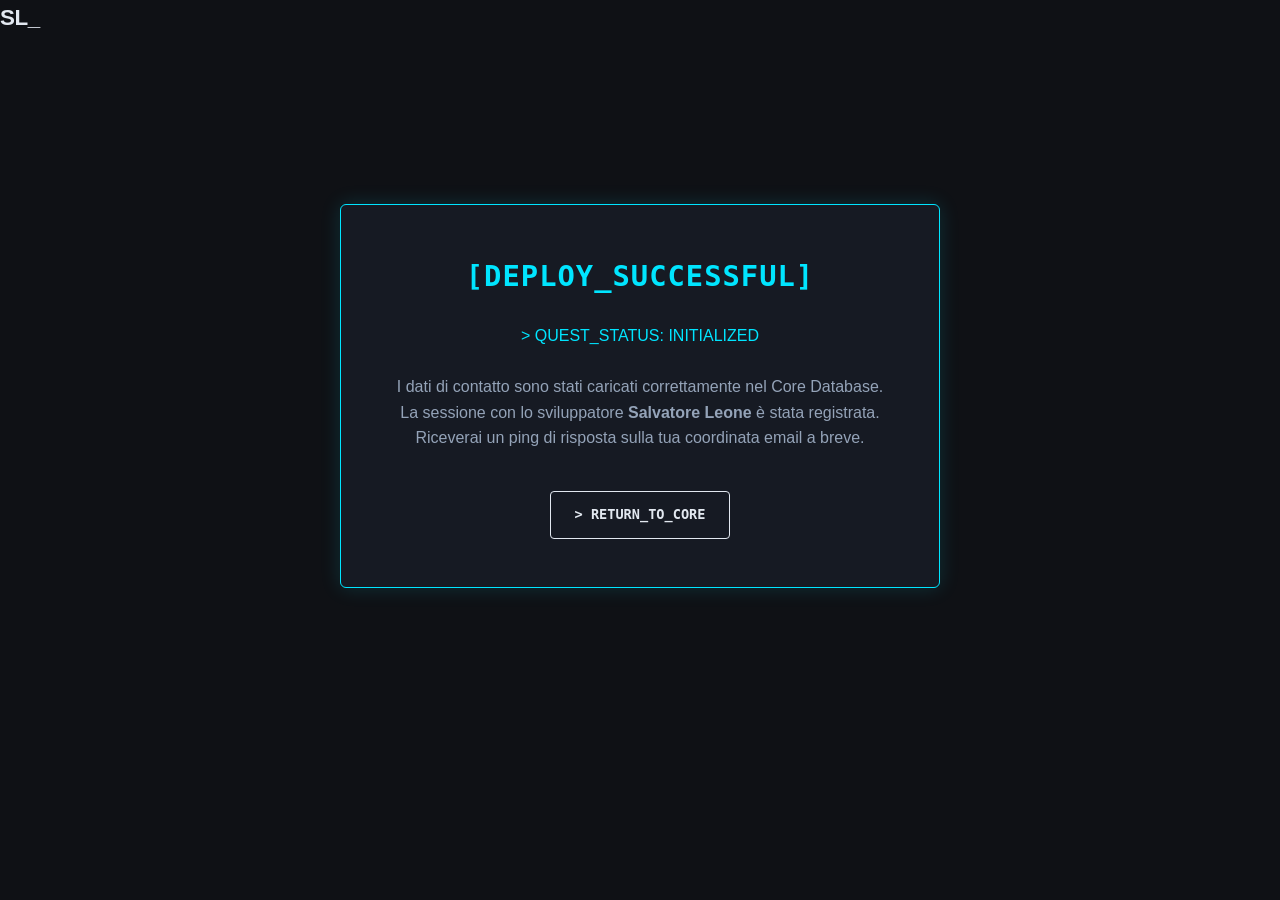
==== sito_personale/success.html @ f75d96d2 "aggiunta pagina di successo all'invio del messaggio dal form con relativo redirect" ====
<!DOCTYPE html>
<html lang="it">
<head>
    <meta charset="UTF-8">
    <meta name="viewport" content="width=device-width, initial-scale=1.0">
    <title>SL_CORE // Quest Initialized</title>
    <link rel="stylesheet" href="style.css"> 
    <style>
        /* Micro-stili specifici per centrare il messaggio di successo nello schermo */
        .success-wrapper {
            min-height: 80vh;
            display: flex;
            justify-content: center;
            align-items: center;
            padding: 2rem;
        }
        .success-box {
            background-color: var(--bg-surface);
            border: 1px solid var(--primary-cyan);
            border-radius: 6px;
            padding: 3rem 2rem;
            max-width: 600px;
            width: 100%;
            text-align: center;
            box-shadow: 0 0 20px rgba(0, 229, 255, 0.15);
        }
        .success-title {
            color: var(--primary-cyan);
            font-family: var(--font-mono);
            font-size: 1.8rem;
            font-weight: 700;
            margin-bottom: 1.5rem;
            letter-spacing: 1px;
        }
        .success-text {
            color: var(--text-muted);
            font-size: 1rem;
            line-height: 1.6;
            margin-bottom: 2.5rem;
        }
        .btn-back {
            display: inline-block;
            background: transparent;
            border: 1px solid var(--text-main);
            color: var(--text-main);
            padding: 0.75rem 1.5rem;
            font-family: var(--font-mono);
            font-size: 0.85rem;
            font-weight: 600;
            text-decoration: none;
            border-radius: 4px;
            transition: var(--transition-smooth);
        }
        .btn-back:hover {
            border-color: var(--primary-cyan);
            color: var(--primary-cyan);
            box-shadow: 0 0 10px rgba(0, 229, 255, 0.2);
        }
    </style>
</head>
<body>

    <header class="rpg-navbar">
        <div class="nav-container">
            <a href="index.html" class="logo font-mono">SL<span class="cursor">_</span></a>
        </div>
    </header>

    <main class="success-wrapper">
        <div class="success-box">
            <div class="success-title">[DEPLOY_SUCCESSFUL]</div>
            <p class="success-text">
                <span class="cyan-text">> QUEST_STATUS: INITIALIZED</span><br><br>
                I dati di contatto sono stati caricati correttamente nel Core Database.<br>
                La sessione con lo sviluppatore <strong>Salvatore Leone</strong> è stata registrata. 
                Riceverai un ping di risposta sulla tua coordinata email a breve.
            </p>
            <a href="index.html" class="btn-back">> RETURN_TO_CORE</a>
        </div>
    </main>

</body>
</html>
---- sito_personale/style.css ----
/* ==========================================================================
   1. VARIABILI GLOBALI & RESET
   ========================================================================== */
:root {
    /* Palette Colori */
    --bg-dark: #0F1115;
    /* Antracite profondo per lo sfondo */
    --bg-surface: #161a23;
    /* Grigio più chiaro per i box */
    --primary-cyan: #00E5FF;
    /* Ciano elettrico per accenti e codice */
    --text-main: #E2E8F0;
    /* Bianco sporco per leggibilità */
    --text-muted: #94A3B8;
    /* Grigio metallico per testi secondari */
    --border-color: #242B35;
    /* Colore per le griglie geometriche */

    /* Font Families */
    --font-sans: 'Plus Jakarta Sans', sans-serif;
    --font-mono: 'Fira Code', monospace;

    /* Transizioni */
    --transition-smooth: all 0.3s ease;
}

* {
    margin: 0;
    padding: 0;
    box-sizing: border-box;
}

html {
    scroll-behavior: smooth;
    font-family: var(--font-sans);
    background-color: var(--bg-dark);
    color: var(--text-main);
}

body {
    min-height: 100vh;
    overflow-x: hidden;
    line-height: 1.6;
}

a {
    text-decoration: none;
    color: inherit;
}

li {
    list-style: none;
}


/* ==========================================================================
   2. HEADER, HORIZONTAL HUD & GAME OVERLAY MENU
   ========================================================================== */
.main-header {
    position: fixed;
    top: 0;
    left: 0;
    width: 100%;
    padding: 1.2rem 2rem;
    display: flex;
    justify-content: space-between;
    align-items: center;
    background-color: rgba(15, 17, 21, 0.85);
    backdrop-filter: blur(12px);
    border-bottom: 1px solid var(--border-color);
    z-index: 1010;
    /* Sopra l'overlay */
}

.logo {
    font-size: 1.4rem;
    font-weight: 800;
    letter-spacing: -0.5px;
    font-family: var(--font-sans);
}

/* Animazione del cursore lampeggiante del logo */
.terminal-cursor {
    color: var(--primary-cyan);
    font-family: var(--font-mono);
    animation: blink 1s infinite;
}

@keyframes blink {

    0%,
    100% {
        opacity: 1;
    }

    50% {
        opacity: 0;
    }
}

/* Blocco di sinistra dell'HUD: Avatar + Badge */
.hud-profile-block {
    display: flex;
    align-items: center;
    gap: 0.5rem;
}

.tech-avatar-icon {
    width: 20px;
    height: 20px;
    filter: drop-shadow(0 0 4px rgba(0, 229, 255, 0.3));
}

.tech-comment {
    color: var(--text-muted);
}


/* Badge Livello con scansione laser */
.hud-level-badge {
    font-weight: 800;
    color: var(--primary-cyan);
    background: linear-gradient(180deg, rgba(22, 26, 35, 0.8) 0%, rgba(15, 17, 21, 0.9) 100%);
    border: 1px solid rgba(0, 229, 255, 0.3);
    padding: 0.2rem 0.5rem;
    border-radius: 3px;
    position: relative;
    overflow: hidden;
    box-shadow: 0 0 10px rgba(0, 229, 255, 0.1);
    white-space: nowrap;
    /* FIX: Impedisce a LVL e 34 di dividersi */
    display: inline-flex;
    align-items: center;
}

.hud-level-badge::after {
    content: '';
    position: absolute;
    top: 0;
    left: 0;
    width: 100%;
    height: 100%;
    background: linear-gradient(to bottom, transparent, rgba(0, 229, 255, 0.15), transparent);
    animation: scanline 2.5s infinite linear;
}

@keyframes scanline {
    0% {
        transform: translateY(-100%);
    }

    100% {
        transform: translateY(100%);
    }
}

/* Centro: HUD Orizzontale Disteso */
.rpg-hud-horizontal {
    display: flex;
    align-items: center;
    gap: 2rem;
    font-family: var(--font-mono);
    font-size: 0.75rem;
}

.hud-item {
    display: flex;
    align-items: center;
    gap: 0.5rem;
}

.hud-label {
    font-weight: 700;
}

.red-text {
    color: #FF5F56;
}

.purple-text {
    color: #BD93F9;
}

/* Traccia della barra visibile su sfondo scuro */
.bar-track {
    width: 90px;
    height: 6px;
    background-color: #1A1D24;
    border: 1px solid rgba(255, 255, 255, 0.05);
    border-radius: 1px;
    overflow: hidden;
}

.bar-fill {
    height: 100%;
    transition: width 1s ease-out;
}

.hp-bar {
    background-color: #FF5F56;
    box-shadow: 0 0 8px rgba(255, 95, 86, 0.5);
}

.sp-bar {
    background-color: #BD93F9;
    box-shadow: 0 0 8px rgba(189, 147, 249, 0.5);
}

.xp-bar {
    background-color: var(--primary-cyan);
    box-shadow: 0 0 8px var(--primary-cyan);
}

.hud-value {
    color: var(--text-muted);
    font-size: 0.7rem;
}

/* Destra: Tasto Menu Unico */
.menu-trigger {
    background: transparent;
    border: none;
    color: var(--text-main);
    font-family: var(--font-mono);
    font-size: 0.85rem;
    font-weight: 600;
    display: flex;
    align-items: center;
    gap: 0.75rem;
    cursor: pointer;
    z-index: 1020;
    transition: var(--transition-smooth);
}

.menu-trigger:hover {
    color: var(--primary-cyan);
}

.hamburger-lines {
    display: flex;
    flex-direction: column;
    gap: 4px;
}

.hamburger-lines .line {
    width: 16px;
    height: 2px;
    background-color: currentColor;
    transition: var(--transition-smooth);
}

/* --- INTERFACCIA CON EFFETTO CONGELATO (FROST OVERLAY) --- */
.game-overlay-menu {
    position: fixed;
    top: 0;
    right: -100%;
    width: 100%;
    height: 100vh;
    background: radial-gradient(circle, rgba(20, 30, 48, 0.4) 0%, rgba(15, 23, 42, 0.6) 100%);
    backdrop-filter: blur(20px) saturate(160%) contrast(110%);
    -webkit-backdrop-filter: blur(20px) saturate(160%) contrast(110%);
    z-index: 1005;
    display: flex;
    justify-content: center;
    align-items: center;
    transition: right 0.4s cubic-bezier(0.77, 0, 0.175, 1);
}

.game-overlay-menu.active {
    right: 0;
}

.overlay-content {
    text-align: center;
    max-width: 600px;
    width: 100%;
    padding: 2rem;
    margin-top: 4rem;
}

.overlay-meta {
    font-family: var(--font-mono);
    color: rgba(0, 229, 255, 0.6);
    font-size: 0.8rem;
    margin-bottom: 2rem;
    letter-spacing: 3px;
    text-shadow: 0 0 8px rgba(0, 229, 255, 0.3);
}

.mobile-hud-display {
    margin-bottom: 4rem;
    /* Ampio spazio distanziatore dalle voci di menu */
}

.overlay-nav {
    display: flex;
    flex-direction: column;
    gap: 1.75rem;
}

.overlay-link {
    font-size: clamp(1.4rem, 4vw, 2rem);
    font-weight: 800;
    color: var(--text-muted);
    font-family: var(--font-sans);
    display: flex;
    align-items: center;
    justify-content: center;
    gap: 1rem;
    transition: var(--transition-smooth);
    white-space: nowrap;
    /* FIX: Impedisce a CORE_ENGINE (Terminal) di andare a capo */
}

.link-number {
    font-family: var(--font-mono);
    font-size: 0.9rem;
    color: var(--primary-cyan);
}

.overlay-link:hover {
    color: var(--text-main);
    transform: translateX(8px);
    text-shadow: 0 0 15px rgba(255, 255, 255, 0.2);
}

/* Classe per congelare lo sfondo quando il menu è attivo */
body.menu-open {
    overflow: hidden !important;
    height: 100vh !important;
}

/* --- RESPONSIVE ADJUSTMENTS --- */
@media (max-width: 850px) {
    .rpg-hud-horizontal {
        display: none;
    }

    .mobile-hud-display {
        display: flex;
        justify-content: center;
        background: rgba(22, 26, 35, 0.5);
        padding: 1.5rem;
        border-radius: 4px;
        border: 1px solid var(--border-color);
        box-shadow: inset 0 0 15px rgba(0, 0, 0, 0.4);
    }

    .mobile-hud-display .rpg-hud-horizontal {
        display: flex;
        flex-direction: column;
        align-items: flex-start;
        gap: 1rem;
    }
}

@media (max-width: 480px) {
    .overlay-link {
        font-size: 1.1rem;
        /* Riduce leggermente il testo su smartphone molto piccoli per sicurezza */
    }
}

/* ==========================================================================
   3. HERO SECTION
   ========================================================================== */
.section-hero {
    min-height: 100vh;
    display: flex;
    flex-direction: column;
    justify-content: center;
    align-items: center;
    padding: 8rem 2rem 4rem 2rem;
    position: relative;
    text-align: center;
}

.hero-container {
    max-width: 800px;
    z-index: 2;
}

/* Aggiornato: Gestisce il contenitore dei tag con Flexbox e allineamento centrale */
.hero-tag-system {
    display: flex;
    align-items: center;
    justify-content: center;
    gap: 0.85rem;
    flex-wrap: wrap;
    margin-bottom: 0.8rem;
}

.player-badge {
    background: rgba(0, 229, 255, 0.08);
    border: 1px solid var(--primary-cyan);
    color: var(--primary-cyan);
    padding: 0.25rem 0.75rem;
    font-family: var(--font-mono);
    font-size: 0.8rem;
    font-weight: 700;
    letter-spacing: 1.5px;
    border-radius: 2px;
    box-shadow: 0 0 10px rgba(0, 229, 255, 0.15);
}

/* Nuovo: Stile per il testo ID accanto al badge */
.status-glitch {
    font-family: var(--font-mono);
    color: var(--text-muted);
    font-size: 0.85rem;
    letter-spacing: 0.5px;
    margin-left: 0.2rem;
    /* Sicurezza per evitare che si attacchi al badge */
}

.hero-title {
    font-size: clamp(2.5rem, 5vw, 4rem);
    font-weight: 800;
    line-height: 1.1;
    margin-top: 2rem;
    margin-bottom: 1.5rem;
    letter-spacing: -1px;
}

.hero-title .highlight {
    color: var(--primary-cyan);
    position: relative;
}

.hero-subtitle {
    font-size: clamp(1.1rem, 2vw, 1.3rem);
    color: var(--text-muted);
    margin-bottom: 3rem;
    font-weight: 400;
}

.hero-subtitle strong {
    color: var(--text-main);
    font-weight: 600;
}

.hero-actions {
    display: flex;
    gap: 1.5rem;
    justify-content: center;
    flex-wrap: wrap;
}

.btn {
    padding: 0.8rem 2rem;
    font-size: 1rem;
    font-weight: 600;
    border-radius: 4px;
    transition: var(--transition-smooth);
    cursor: pointer;
}

.btn-primary {
    background-color: var(--primary-cyan);
    color: var(--bg-dark);
    border: 1px solid var(--primary-cyan);
}

.btn-primary:hover {
    background-color: transparent;
    color: var(--primary-cyan);
    box-shadow: 0 0 20px rgba(0, 229, 255, 0.4);
}

.btn-secondary {
    background-color: transparent;
    color: var(--text-main);
    border: 1px solid var(--border-color);
}

.btn-secondary:hover {
    border-color: var(--primary-cyan);
    color: var(--primary-cyan);
}

.scroll-indicator {
    position: absolute;
    bottom: 2rem;
    left: 50%;
    transform: translateX(-50%);
    display: flex;
    flex-direction: column;
    align-items: center;
    gap: 0.5rem;
    opacity: 0.7;;
}

.scroll-indicator .mouse {
    width: 22px;
    height: 36px;
    border: 2px solid var(--text-muted);
    border-radius: 12px;
    position: relative;
}

.scroll-indicator .wheel {
    width: 4px;
    height: 8px;
    background-color: var(--primary-cyan);
    border-radius: 2px;
    position: absolute;
    top: 6px;
    left: 50%;
    transform: translateX(-50%);
    animation: scroll-wheel 1.6s infinite;
}

/* Stile specifico per Mobile (sotto i 768px di larghezza) */
@media (max-width: 768px) {
    .scroll-indicator {
        position: relative !important;
        bottom: auto !important;
        left: auto !important;
        transform: none !important;
        margin: 3rem auto 1rem auto; /* Spinge il mouse 3rem sotto i bottoni e lo centra */
        display: flex;
    }
}

@keyframes scroll-wheel {
    0% {
        top: 6px;
        opacity: 1;
    }

    50% {
        top: 14px;
        opacity: 0;
    }

    100% {
        top: 6px;
        opacity: 1;
    }
}

/* ==========================================================================
   4. CHARACTER SHEET (PROFILE, HOLOGRAM SCAN & ICON INVENTORY) - STRUTTURA A COLONNE (GRID)
   ========================================================================== */
.section-profile {
    padding: 6rem 2rem;
    background-color: var(--bg-dark);
    display: flex;
    justify-content: center;
}

.profile-container {
    width: 100%;
    max-width: 1250px;
}

.section-title {
    font-size: 2rem;
    font-weight: 800;
    margin-bottom: 3rem;
    letter-spacing: -0.5px;
    text-align: center;
}

.cyan-highlight {
    color: var(--primary-cyan) !important;
    /* Forza il colore ciano della tua palette */
    text-shadow: 0 0 8px rgba(0, 229, 255, 0.3);
}

/* Layout macro a 3 colonne generale della pagina */
.rpg-character-layout {
    display: grid;
    grid-template-columns: 320px 1fr 450px;
    gap: 2.5rem;
    align-items: start;
}

/* Struttura base delle colonne standard */
.rpg-column {
    background-color: var(--bg-surface);
    border: 1px solid var(--border-color);
    border-radius: 6px;
    padding: 1.5rem;
    min-height: 480px;
    display: flex;
    flex-direction: column;
}

/* Colonna Scan completamente trasparente e senza bordi */
.face-scan-ghost {
    background-color: transparent !important;
    border: none !important;
    padding: 0;
    min-height: auto;
}

.card-header {
    display: flex;
    align-items: center;
    justify-content: center;
    gap: 0.75rem;
    margin-bottom: 1.5rem;
    border-bottom: 1px solid var(--border-color);
    padding-bottom: 1rem;
}

.card-header h3 {
    font-size: 1.1rem;
    font-weight: 600;
    letter-spacing: -0.3px;
    font-family: var(--font-mono);
    color: var(--text-main);
}

/* Stile futuristico per i tag di intestazione del paragrafo */
.card-log-tag {
    font-family: var(--font-mono);
    /* Forza l'uso del font da codice */
    font-size: 0.75rem;
    /* Testo molto piccolo, stile stringa di sistema */
    color: var(--primary-cyan);
    /* Riprende il colore ciano per creare contrasto */
    letter-spacing: 1px;
    /* Spazia le lettere in stile interfaccia militare */
    display: block;
    /* Lo tiene sopra come prima, ma senza ingombro eccessivo */
    font-weight: bold;
    opacity: 0.9;
}

/* --- COLONNA 1: INTRO SYSTEM & OLOGRAMMA --- */
.scan-header-system {
    display: flex;
    flex-direction: column;
    align-items: center;
    gap: 0.5rem;
    margin-bottom: 3rem;
    text-align: center;
    width: 100%;
}

.scan-label {
    font-size: 0.75rem;
    color: var(--text-muted);
    letter-spacing: 1px;
    margin-top: 2rem;
}

.scan-name-badge {
    background: rgba(0, 229, 255, 0.06);
    border: 1px solid var(--primary-cyan);
    color: var(--primary-cyan);
    padding: 0.3rem 0.85rem;
    font-size: 0.85rem;
    font-weight: 700;
    letter-spacing: 1.5px;
    border-radius: 2px;
    box-shadow: 0 0 10px rgba(0, 229, 255, 0.12);
    display: inline-block;
}

.face-scan-ghost .scan-frame {
    position: relative;
    width: 100%;
    background: transparent;
    border: none;
    overflow: hidden;
    display: flex;
    justify-content: center;
    align-items: center;
}

.face-scan-ghost .user-3d-avatar {
    width: 100%;
    max-width: 300px;
    height: auto;
    display: block;
    mix-blend-mode: lighten;
    opacity: 0.9;
    filter: drop-shadow(0 0 15px rgba(0, 229, 255, 0.2));
}

.laser-line {
    position: absolute;
    top: 0;
    left: 0;
    width: 100%;
    height: 2.5px;
    background: linear-gradient(90deg, transparent, var(--primary-cyan), transparent);
    box-shadow: 0 0 12px var(--primary-cyan);
    animation: laser-scan 3.5s infinite ease-in-out;
}

.scan-status-text {
    font-size: 0.75rem;
    color: var(--primary-cyan);
    text-align: center;
    margin-top: 2.5rem;
    letter-spacing: 1px;
    margin-left: 1.4rem;
}

/* --- COLONNA 2: BIOGRAFIA E ATTRIBUTI --- */
.attributes-list {
    font-family: var(--font-mono);
    margin-bottom: 1.6rem;
}

.attributes-list li {
    margin-bottom: 0.6rem;
    font-size: 0.85rem;
    line-height: 1.4;
}

.attr-name {
    color: var(--text-muted);
}

.attr-value {
    color: var(--primary-cyan);
    font-weight: 500;
}

.profile-bio p {
    color: var(--text-muted);
    margin-bottom: 1.4rem;
    font-size: 0.85rem;
    line-height: 1.35;
}

.profile-bio p:last-child {
    margin-bottom: 0;
    /* Elimina il margine finale per non spingere il bordo della card */
}

/* --- COLONNA 3: CONFIGURAZIONE INVENTARIO (STRUTTURA GRID AGGIORNATA) --- */
.inventory-card {
    background-color: var(--bg-surface);
    border: 1px solid var(--border-color);
    border-radius: 6px;
    padding: 1.5rem;
    min-height: 480px;
    display: flex;
    flex-direction: column;
}

/* Usiamo le percentuali ma con allineamento interno per avvicinarli */
.inventory-wrapper {
    display: grid;
    grid-template-columns: 1fr 1fr;
    /* Dividiamo la card esattamente in due metà pulite */
    gap: 1.5rem;
    align-items: center;
    width: 100%;
    flex-grow: 1;
}

/* LA GRIGLIA DESKTOP: La spingiamo verso destra per incollarla allo zaino */
.inventory-grid {
    display: grid;
    grid-template-columns: repeat(4, 54px);
    gap: 0.5rem;
    justify-self: end;
    width: max-content;
}

/* Lo slot rimane un quadrato perfetto e non fluttua fuori */
.inventory-item-slot {
    width: 100%;
    height: 54px;
    aspect-ratio: 1 / 1;
    background-color: rgba(0, 0, 0, 0.5);
    border: 1px solid var(--border-color);
    border-radius: 4px;
    display: flex;
    justify-content: center;
    align-items: center;
    position: relative;
    cursor: pointer;
    transition: var(--transition-smooth);
}

/* Icone Desktop dentro i 52px */
.item-icon {
    font-size: 1.45em;
    color: var(--text-main);
    opacity: 0.7;
    transition: var(--transition-smooth);
}

.item-icon-svg {
    width: 1.45rem;
    height: 1.45rem;
    stroke: var(--text-main);
    opacity: 0.7;
    transition: var(--transition-smooth);
}

.inventory-item-slot:hover {
    border-color: var(--primary-cyan);
    background-color: rgba(0, 229, 255, 0.04);
    box-shadow: 0 0 12px rgba(0, 229, 255, 0.25);
}

.inventory-item-slot:hover .item-icon {
    opacity: 1;
    color: var(--primary-cyan);
    filter: drop-shadow(0 0 5px var(--primary-cyan));
}

.inventory-item-slot:hover .item-icon-svg {
    opacity: 1;
    stroke: var(--primary-cyan);
    filter: drop-shadow(0 0 5px var(--primary-cyan));
}

/* Tooltip */
.inventory-item-slot::after {
    content: attr(data-item);
    position: absolute;
    bottom: 120%;
    left: 50%;
    transform: translateX(-50%) translateY(5px);
    background: var(--bg-dark);
    border: 1px solid var(--primary-cyan);
    color: #fff;
    padding: 0.3rem 0.6rem;
    font-family: var(--font-mono);
    font-size: 0.7rem;
    white-space: nowrap;
    border-radius: 2px;
    opacity: 0;
    pointer-events: none;
    transition: opacity 0.2s, transform 0.2s;
    z-index: 10;
    box-shadow: 0 4px 10px rgba(0, 0, 0, 0.5);
}

.inventory-item-slot:hover::after {
    opacity: 1;
    transform: translateX(-50%) translateY(0);
}

.core-item {
    border-color: rgba(0, 229, 255, 0.35);
}

.core-item .item-icon {
    opacity: 0.85;
}

/* Slot Speciale AI */
.ai-item {
    border-color: rgba(189, 147, 249, 0.5);
}

.ai-item .item-icon {
    color: #bd93f9;
    opacity: 0.8;
}

.ai-item:hover {
    border-color: #bd93f9;
    box-shadow: 0 0 12px rgba(189, 147, 249, 0.3);
}

.ai-item:hover .item-icon {
    color: #bd93f9;
    filter: drop-shadow(0 0 5px #bd93f9);
}

.ai-item::after {
    border-color: #bd93f9;
}

.locked-slot {
    border-style: dashed;
    opacity: 0.25;
}

.item-tag {
    font-family: var(--font-mono);
    font-size: 0.7rem;
    color: var(--text-muted);
}

/* CONTENITORE ZAINO DESKTOP (Ancorato nella sua colonna) */
.backpack-custom-container {
    display: flex;
    flex-direction: column;
    align-items: center;
    justify-content: center;
    justify-self: start;
    width: 100%;
    max-width: 160px;
    gap: 0.6rem;
    text-align: center;
}

.backpack-custom-img {
    width: 100%;
    height: auto;
    max-height: 200px;
    object-fit: contain;
    display: block;
    margin: 0 auto;
    filter: drop-shadow(0 0 12px rgba(0, 229, 255, 0.2));
    transition: var(--transition-smooth);
}

.backpack-custom-container:hover .backpack-custom-img {
    filter: drop-shadow(0 0 20px rgba(0, 229, 255, 0.5));
    transform: scale(1.04);
}

.backpack-label {
    font-size: 0.6rem;
    color: var(--text-muted);
    letter-spacing: 0.5px;
}

.text-cyan {
    color: #00E5FF
}


/* --- ANIMAZIONI GENERALI --- */
@keyframes laser-scan {

    0%,
    100% {
        top: 0%;
    }

    50% {
        top: 100%;
    }
}


/* ==========================================================================
   DINAMISMO TABLET (Fluido con le Frazioni di Grid - No Blocchi Fissi)
   ========================================================================== */
@media (min-width: 481px) and (max-width: 1320px) {
    .rpg-character-layout {
        grid-template-columns: 1fr;
        gap: 2rem;
    }

    /* Usiamo le frazioni (fr): la griglia occupa il 60% dello spazio disponibile, lo zaino il 40% */
    .inventory-wrapper {
        display: grid;
        grid-template-columns: 1.5fr 1fr;
        gap: 2rem;
        align-items: center;
        width: 100%;
    }

    /* La griglia si adatta fluidamente alla colonna senza forzature */
    .inventory-grid {
        grid-template-columns: repeat(5, 1fr);
        width: 100%;
        max-width: 100%;
        justify-self: auto;
        gap: 0.5rem;
    }

    /* FORZIAMO lo slot a resettare l'altezza fissa desktop e a tornare fluido */
    .inventory-item-slot {
        width: 100%;
        height: auto;
        /* Annulla i 54px del desktop */
        aspect-ratio: 1 / 1;
        /* Il quadrato si calcola da solo in base alla larghezza della colonna */
    }

    /* Le icone si ridimensionano proporzionalmente */
    .item-icon {
        font-size: 2rem;
    }

    .item-icon-svg {
        width: 2rem;
        height: 2rem;
    }

    /* Lo zaino occupa il 100% della sua colonna (che è il 40% del totale), centrandosi da solo */
    .backpack-custom-container {
        width: 100%;
        max-width: 220px;
        /* Unico limite per non farlo diventare gigante su tablet grandi */
        margin: 0 auto;
        /* Centratura automatica pulita */
        text-align: center;
    }

    .backpack-custom-img {
        width: 100%;
        height: auto;
        max-height: 240px;
        object-fit: contain;
        display: block;
        margin: 0 auto;
    }
}


/* ==========================================================================
   DINAMISMO MOBILE (Incolonnamento Perfetto Sotto i 480px)
   ========================================================================== */
@media (max-width: 480px) {
    /* Impediamo a monte che la sezione possa generare overflow orizzontale */
    .section-profile {
        padding: 4rem 1rem !important; /* Riduciamo leggermente il padding laterale a 1rem per dare più spazio alle card */
        overflow: hidden;
        width: 100%;
    }

    .profile-container {
        width: 100%;
    }

    .rpg-character-layout {
        grid-template-columns: 1fr;
        gap: 1.5rem;
        width: 100%;
    }

    /* Forza tutte le colonne a non superare mai la larghezza dello schermo */
    .rpg-column {
        width: 100% !important;
        max-width: 100% !important;
        box-sizing: border-box;
        min-height: auto !important; /* Evita altezze vuote eccessive su mobile */
    }

    /* FIX OLOGRAMMA: Resettiamo il margine ereditato dal desktop */
    .scan-status-text {
        margin-left: 0 !important; /* Elimina la spinta a destra */
        text-align: center;
        width: 100%;
    }

    /* Forza l'incolonnamento verticale: prima la griglia, sotto lo zaino */
    .inventory-wrapper {
        display: grid;
        grid-template-columns: 1fr;
        gap: 2rem;
        justify-items: center;
        width: 100%;
    }

    /* Ottimizzazione Griglia: passiamo a 4 colonne per non rompere il layout sui 412px del Pixel */
    .inventory-grid {
        grid-template-columns: repeat(4, 1fr) !important; 
        width: 100%;
        max-width: 280px; /* Contiene la griglia per non farla spandere sui bordi */
        gap: 0.5rem;
        justify-self: center !important;
        margin: 0 auto !important;
    }

    /* FORZIAMO lo slot a calcolarsi in modo fluido e a rimanere un quadrato perfetto */
    .inventory-item-slot {
        width: 100% !important;
        height: auto !important;
        aspect-ratio: 1 / 1 !important;
    }

    .item-icon {
        font-size: 1.50rem; /* Leggermente ridimensionata per stare comoda nei quadratini su schermi stretti */
    }

    .item-icon-svg {
        width: 1.5rem;
        height: 1.5rem;
    }

    /* Lo zaino su mobile si rimpicciolisce e sta al centro sotto le icone */
    .backpack-custom-container {
        width: 100%;
        max-width: 120px;
        margin: 0 auto;
        text-align: center;
    }

    .backpack-custom-img {
        width: 100%;
        height: auto;
        max-height: 150px;
        object-fit: contain;
        display: block;
        margin: 0 auto;
    }
}

/* ==========================================================================
   5. LIVE TERMINAL
   ========================================================================== */
.section-terminal {
    padding: 6rem 2rem;
    background-color: var(--bg-dark);
    display: flex;
    justify-content: center;
}

.terminal-container {
    width: 100%;
    max-width: 900px;
}

.terminal-window {
    background-color: #090B0E;
    border: 1px solid var(--border-color);
    border-radius: 8px;
    box-shadow: 0 20px 40px rgba(0, 0, 0, 0.6);
    overflow: hidden;
    margin-bottom: 2rem;
}

.terminal-header {
    background-color: var(--bg-surface);
    padding: 0.75rem 1rem;
    display: flex;
    align-items: center;
    position: relative;
    border-bottom: 1px solid var(--border-color);
}

/* I PALLINI MAC IN ALTO */
.terminal-buttons {
    display: flex !important;
    flex-direction: row !important;
    /* Forza i pallini in linea orizzontale */
    gap: 0.5rem;
    position: absolute;
    left: 1rem;
    width: auto !important;
    /* Impedisce che si allarghino su mobile */
}

.btn-dot {
    width: 12px;
    height: 12px;
    border-radius: 50%;
    display: inline-block;
    flex-shrink: 0;
    /* Impedisce ai pallini di schiacciarsi */
}

.btn-dot.red {
    background-color: #FF5F56;
}

.btn-dot.yellow {
    background-color: #FFBD2E;
}

.btn-dot.green {
    background-color: #27C93F;
}

.terminal-title {
    width: 100%;
    text-align: center;
    font-family: var(--font-mono);
    font-size: 0.85rem;
    color: var(--text-muted);
}

/* IL CORPO DEL TERMINALE */
.terminal-body {
    padding: 1.5rem;
    font-family: var(--font-mono);
    font-size: 0.9rem;
    text-align: left !important;
    /* CORREZIONE: Allinea tutto a sinistra nativo */
    display: flex;
    flex-direction: column;
    overflow-y: auto;
}

/* Forziamo il reset totale dell'allineamento per qualsiasi tag interno al terminale */
.terminal-body * {
    text-align: left !important;
}

.terminal-output {
    flex-grow: 1;
    text-align: left !important;
    /* CORREZIONE: Forza l'output a sinistra */
}

.output-line {
    margin-bottom: 0.5rem;
    white-space: pre-wrap;
    text-align: left !important;
    /* CORREZIONE: Impedisce i ritorni a capo strani a destra */
}

.system-msg {
    color: var(--text-muted);
    font-style: italic;
}

.cyan-text {
    color: var(--primary-cyan);
}

.prompt-text {
    color: #5AF78E;
    margin-right: 0.5rem;
}

.muted-text {
    color: #A4B9D6;
}

.success-text {
    color: #F3F99D;
}

.terminal-input-line {
    display: flex;
    align-items: center;
    margin-top: 1rem;
}

#terminal-input {
    background: transparent;
    border: none;
    outline: none;
    color: var(--text-main);
    font-family: var(--font-mono);
    font-size: 0.9rem;
    flex-grow: 1;
    caret-color: var(--primary-cyan);
}

/* I PULSANTI CLICCABILI SOTTO */
.terminal-shortcuts {
    display: flex;
    gap: 1rem;
    flex-wrap: wrap;
    justify-content: center;
}

.shortcut-btn {
    background-color: var(--bg-surface);
    border: 1px solid var(--border-color);
    color: var(--text-muted);
    padding: 0.5rem 1rem;
    font-family: var(--font-mono);
    font-size: 0.8rem;
    border-radius: 4px;
    cursor: pointer;
    transition: var(--transition-smooth);
}

.shortcut-btn:hover {
    border-color: var(--primary-cyan);
    color: var(--primary-cyan);
    background-color: rgba(0, 229, 255, 0.05);
}


/* ==========================================================================
   RESPONSIVE & MEDIA QUERIES DETTAGLIATE
   ========================================================================== */

/* --- DESKTOP & TABLET (Ingrandiamo l'altezza per invitare all'input) --- */
@media (min-width: 577px) {
    .terminal-body {
        height: 480px;
        /* CORREZIONE: Alza il terminale a 480px per far vedere l'input */
    }
}

/* --- MOBILE (Risolviamo i problemi di spazio e incolonnamento) --- */
@media (max-width: 576px) {
    .section-terminal {
        padding: 3rem 1rem;
        /* Riduce i margini esterni della sezione */
    }


    .terminal-body {
        height: 320px;
        /* CORREZIONE: Su mobile lo teniamo più basso per non farlo strabordare */
        padding: 1rem;
    }

    /* Testo rimpicciolito per non andare a capo male */
    .terminal-body,
    .output-line,
    #terminal-input {
        font-size: 0.75rem !important;
        line-height: 1.4 !important;
    }

    /* Forza l'allineamento a sinistra assoluto di ogni riga su mobile */
    .output-line,
    .system-msg,
    .terminal-output {
        text-align: left !important;
    }

    /* RISOLUZIONE PULSANTI SOTTO: Li mettiamo tutti in colonna singola, uno sotto l'altro */
    .terminal-shortcuts {
        flex-direction: column !important;
        gap: 0.6rem !important;
        width: 100%;
    }

    .shortcut-btn {
        width: 100% !important;
        display: block !important;
        text-align: center;
        padding: 0.75rem;
        /* Più facile da tappare */
        font-size: 0.85rem;
    }
}

/* ==========================================================================
   6. QUEST LOG (CONTACT FORM)
   ========================================================================== */
.section-contact {
    padding: 6rem 2rem 4rem 2rem;
    background-color: var(--bg-dark);
    display: flex;
    justify-content: center;
}

.contact-container {
    width: 100%;
    max-width: 650px;
}

.contact-box {
    background-color: var(--bg-surface);
    border: 1px solid var(--border-color);
    border-radius: 6px;
    padding: 2.5rem;
}

/* Briefing di missione stilizzato */
.quest-briefing {
    text-align: center;
    margin-bottom: 2rem;
}

.card-log-tag {
    font-family: var(--font-mono);
    font-size: 0.75rem;
    color: var(--primary-cyan);
    letter-spacing: 1px;
    font-weight: bold;
    display: block;
    margin-bottom: 0.5rem;
}

.quest-briefing p {
    color: var(--text-muted);
    font-size: 0.95rem;
    line-height: 1.5;
}

.quest-form {
    display: flex;
    flex-direction: column;
    gap: 1.5rem;
}

.form-group {
    display: flex;
    flex-direction: column;
    gap: 0.5rem;
}

.form-group label {
    font-family: var(--font-mono);
    font-size: 0.85rem;
    color: var(--primary-cyan);
    text-transform: uppercase;
    letter-spacing: 0.5px;
}

/* Input più profondi e scuri */
.form-group input,
.form-group textarea {
    background-color: #050709;
    /* Profondità visiva */
    border: 1px solid var(--border-color);
    border-radius: 4px;
    padding: 0.75rem 1rem;
    color: var(--text-main);
    font-family: var(--font-sans);
    font-size: 0.95rem;
    transition: var(--transition-smooth);
}

.form-group input:focus,
.form-group textarea:focus {
    outline: none;
    border-color: var(--primary-cyan);
    box-shadow: 0 0 10px rgba(0, 229, 255, 0.15);
}

::placeholder {
    color: #4A5568;
    font-size: 0.9rem;
}

/* Contenitore pulsanti centrato */
.form-actions {
    display: flex;
    gap: 1.5rem;
    justify-content: center;
    margin-top: 1rem;
}

/* Nuovo stile dei pulsanti "Quest" */
.btn-quest {
    padding: 0.8rem 1.8rem;
    font-family: var(--font-mono);
    font-size: 0.85rem;
    letter-spacing: 0.5px;
    font-weight: bold;
    border-radius: 4px;
    cursor: pointer;
    text-decoration: none;
    display: inline-flex;
    align-items: center;
    justify-content: center;
    transition: all 0.3s ease;
}

/* Bottone Principale (Neon Outline Ciano) */
.btn-quest.primary {
    background: transparent;
    border: 1px solid var(--primary-cyan);
    color: var(--primary-cyan);
    text-shadow: 0 0 5px rgba(0, 229, 255, 0.4);
    box-shadow: 0 0 8px rgba(0, 229, 255, 0.05);
}

.btn-quest.primary:hover {
    background-color: var(--primary-cyan);
    color: #000;
    box-shadow: 0 0 15px var(--primary-cyan);
    text-shadow: none;
}

/* Bottone CV Secondario (Muted/Tecnico) */
.btn-quest.secondary {
    background: rgba(255, 255, 255, 0.02);
    border: 1px solid var(--border-color);
    color: var(--text-muted);
}

.btn-quest.secondary:hover {
    border-color: var(--text-main);
    color: var(--text-main);
    background: rgba(255, 255, 255, 0.06);
}

/* --- RESPONSIVE MOBILE --- */
@media (max-width: 576px) {
    .contact-box {
        padding: 1.5rem;
    }

    .form-actions {
        flex-direction: column;
        gap: 1rem;
    }

    .btn-quest {
        width: 100%;
    }
}

/* ==========================================================================
   7. FOOTER
   ========================================================================== */
/* --- SYSTEM FOOTER (TRASFORMATO IN STATUS BAR) --- */
.site-footer {
    padding: 2.5rem 2rem;
    text-align: center;
    background-color: var(--bg-dark);
    /* Stesso sfondo della sezione per non creare blocchi netti */
    position: relative;
}

/* Creiamo una linea di divisione hi-tech con un micro-effetto glow */
.site-footer::before {
    content: '';
    position: absolute;
    top: 0;
    left: 10%;
    width: 80%;
    /* La linea non prende tutto lo schermo, fa molto più "interfaccia modulare" */
    height: 1px;
    background: linear-gradient(90deg, transparent, var(--border-color), transparent);
}

.footer-socials {
    display: flex;
    gap: 1.5rem;
    justify-content: center;
    margin-bottom: 1.2rem;
}

/* Trasformiamo i link in piccoli nodi di sistema */
.footer-link {
    font-family: var(--font-mono);
    font-size: 0.75rem;
    /* Più piccolo e discreto */
    color: var(--text-muted);
    text-decoration: none;
    letter-spacing: 1.5px;
    padding: 0.3rem 0.8rem;
    border: 1px solid transparent;
    border-radius: 3px;
    transition: var(--transition-smooth);
}

/* Effetto al passaggio del mouse: si illumina delicatamente */
.footer-link:hover {
    color: var(--primary-cyan);
    border-color: rgba(0, 229, 255, 0.2);
    background-color: rgba(0, 229, 255, 0.02);
    text-shadow: 0 0 5px var(--primary-cyan);
}

.footer-credits {
    font-size: 0.7rem;
    color: rgba(255, 255, 255, 0.25);
    font-family: var(--font-mono);
    letter-spacing: 0.5px;
    text-transform: uppercase;
}

.code-keyword {
    color: var(--primary-cyan);
    /* O il colore che usi per le funzioni/keyword */
    font-weight: bold;
}
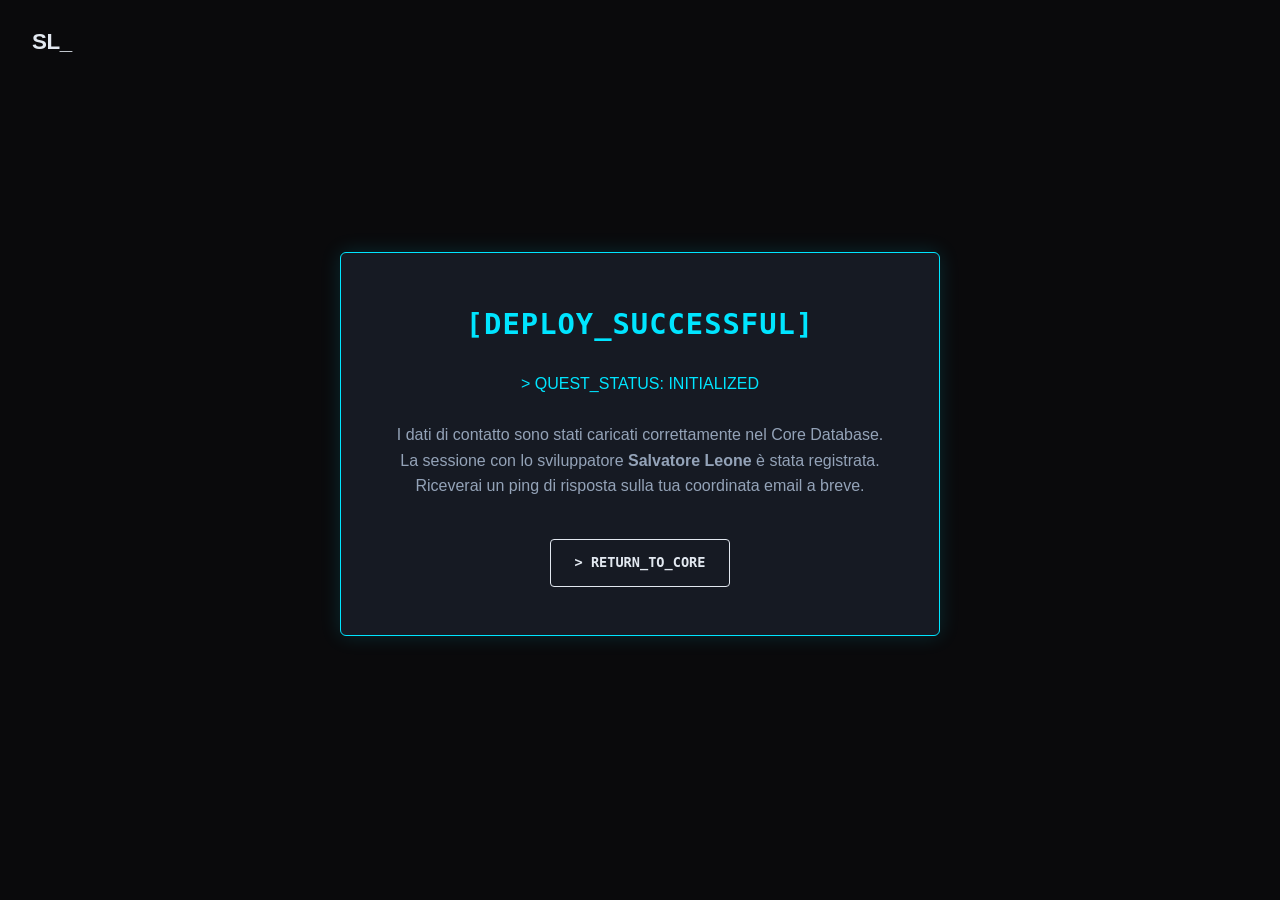
==== commit a261a76d: "fine progetto - commit pre ottimizzazione codice" ====
--- a/sito_personale/success.html
+++ b/sito_personale/success.html
@@ -4,16 +4,37 @@
     <meta charset="UTF-8">
     <meta name="viewport" content="width=device-width, initial-scale=1.0">
     <title>SL_CORE // Quest Initialized</title>
+    <link rel="icon" type="image/x-icon" href="media/favicon.ico">
     <link rel="stylesheet" href="style.css"> 
     <style>
-        /* Micro-stili specifici per centrare il messaggio di successo nello schermo */
+        /* Allineamento variabili generali */
+        :root {
+            --bg-dark: #0a0a0c; /* Inserisci il colore del tuo sfondo se differisce */
+        }
+
+        body {
+            background-color: var(--bg-dark);
+            margin: 0;
+            padding: 0;
+            box-sizing: border-box;
+        }
+
+        /* FIX LOGO: Spaziatura interna della Navbar per staccare il logo dai bordi */
+        .rpg-navbar {
+            padding: 1.5rem 2rem; /* Alza e distanzia lateralmente su Desktop/Tablet */
+            width: 100%;
+            box-sizing: border-box;
+        }
+
         .success-wrapper {
             min-height: 80vh;
             display: flex;
             justify-content: center;
             align-items: center;
-            padding: 2rem;
+            padding: 1.5rem; /* Ridotto leggermente per dare respiro su mobile */
+            box-sizing: border-box;
         }
+
         .success-box {
             background-color: var(--bg-surface);
             border: 1px solid var(--primary-cyan);
@@ -23,7 +44,9 @@
             width: 100%;
             text-align: center;
             box-shadow: 0 0 20px rgba(0, 229, 255, 0.15);
+            box-sizing: border-box; /* Forza i padding a rimanere DENTRO la larghezza */
         }
+
         .success-title {
             color: var(--primary-cyan);
             font-family: var(--font-mono);
@@ -31,13 +54,16 @@
             font-weight: 700;
             margin-bottom: 1.5rem;
             letter-spacing: 1px;
+            word-wrap: break-word; /* Impedisce a parole lunghe di spaccare la box */
         }
+
         .success-text {
             color: var(--text-muted);
             font-size: 1rem;
             line-height: 1.6;
             margin-bottom: 2.5rem;
         }
+
         .btn-back {
             display: inline-block;
             background: transparent;
@@ -51,10 +77,31 @@
             border-radius: 4px;
             transition: var(--transition-smooth);
         }
+
         .btn-back:hover {
             border-color: var(--primary-cyan);
             color: var(--primary-cyan);
             box-shadow: 0 0 10px rgba(0, 229, 255, 0.2);
+        }
+
+        /* RESPONSIVE MOBILE (< 480px) */
+        @media (max-width: 480px) {
+            .rpg-navbar {
+                padding: 1.2rem 1.2rem; /* Spaziatura bilanciata per il logo su smartphone */
+            }
+
+            .success-title {
+                font-size: 1.3rem; /* Rimpicciolisce il titolo per farlo stare in una riga sola */
+            }
+
+            .success-box {
+                padding: 2rem 1.2rem; /* Riduce il padding interno per non far strabordare il box */
+                width: 100%;
+            }
+
+            .success-text {
+                font-size: 0.9rem; /* Testo leggermente più leggibile sui display piccoli */
+            }
         }
     </style>
 </head>
